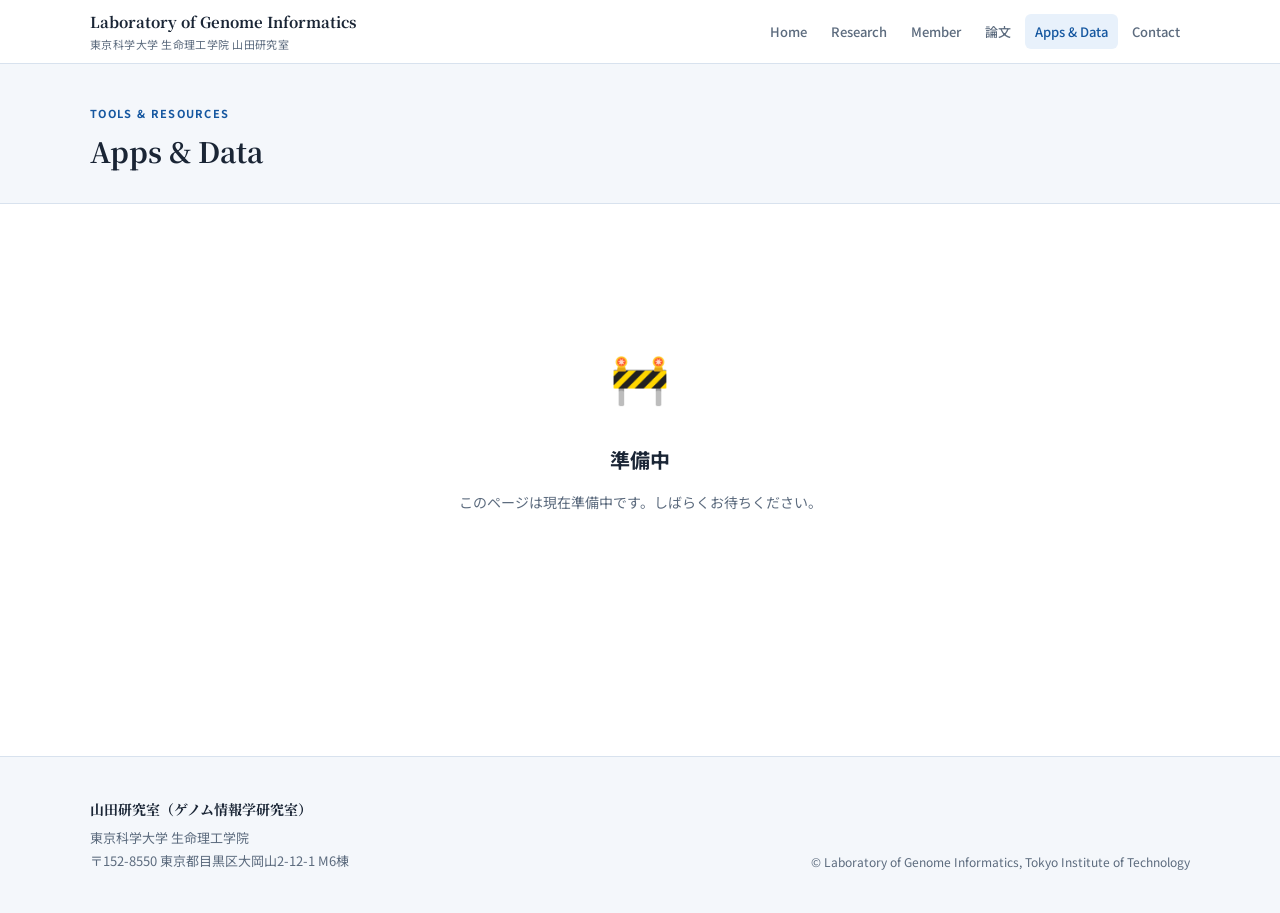
==== apps.html @ 6f7bf8bd "Create apps.html" ====
<!DOCTYPE html>
<html lang="ja">
<head>
<meta charset="UTF-8">
<meta name="viewport" content="width=device-width, initial-scale=1.0">
<title>Apps &amp; Data — 山田研究室</title>
<link rel="stylesheet" href="css/style.css">
</head>
<body>

<header>
  <div class="header-inner">
    <a href="index.html" class="site-title" style="text-decoration:none">
      Laboratory of Genome Informatics
      <span>東京科学大学 生命理工学院 山田研究室</span>
    </a>
    <button class="menu-toggle" id="menu-toggle" aria-label="メニュー" aria-expanded="false">
      <svg width="22" height="22" viewBox="0 0 24 24" fill="none" stroke="currentColor" stroke-width="2" stroke-linecap="round">
        <line x1="3" y1="6" x2="21" y2="6"/><line x1="3" y1="12" x2="21" y2="12"/><line x1="3" y1="18" x2="21" y2="18"/>
      </svg>
    </button>
    <nav id="main-nav">
      <a href="index.html">Home</a>
      <a href="research.html">Research</a>
      <a href="member.html">Member</a>
      <a href="papers.html">論文</a>
      <a href="apps.html">Apps &amp; Data</a>
      <a href="contact.html">Contact</a>
    </nav>
  </div>
</header>

<div class="page-banner">
  <div class="page-banner-inner">
    <div class="page-banner-label">Tools &amp; Resources</div>
    <h1>Apps &amp; Data</h1>
  </div>
</div>

<main>
  <div style="text-align:center; padding:80px 24px; color:var(--text-sub)">
    <div style="font-size:48px; margin-bottom:24px">🚧</div>
    <div style="font-size:20px; font-weight:700; color:var(--text); margin-bottom:12px">準備中</div>
    <div style="font-size:14px">このページは現在準備中です。しばらくお待ちください。</div>
  </div>
</main>

<footer>
  <div class="footer-inner">
    <div class="footer-org">
      <strong>山田研究室（ゲノム情報学研究室）</strong>
      東京科学大学 生命理工学院<br>
      〒152-8550 東京都目黒区大岡山2-12-1 M6棟
    </div>
    <div class="footer-copy">
      © Laboratory of Genome Informatics, Tokyo Institute of Technology
    </div>
  </div>
</footer>

<script src="js/main.js"></script>
</body>
</html>
---- css/style.css ----
/* =============================================
   Laboratory of Genome Informatics — Style
   ============================================= */

@import url('https://fonts.googleapis.com/css2?family=Noto+Serif+JP:wght@400;700&family=Noto+Sans+JP:wght@400;500;700&display=swap');

/* --- Tokens --- */
:root {
  --bg:           #FFFFFF;
  --bg-alt:       #F4F7FB;
  --bg-card:      #FFFFFF;
  --text:         #1A2535;
  --text-sub:     #5C6B7E;
  --accent:       #1557A0;
  --accent-hover: #0E3F78;
  --accent-light: #E8F1FB;
  --border:       #D8E2EE;
  --shadow:       0 1px 4px rgba(21,87,160,0.08);
  --radius:       6px;
  --header-h:     64px;
}

@media (prefers-color-scheme: dark) {
  :root:not([data-theme="light"]) {
    --bg:           #0C1624;
    --bg-alt:       #111E30;
    --bg-card:      #152036;
    --text:         #E2EAF4;
    --text-sub:     #8899AA;
    --accent:       #4A9FE0;
    --accent-hover: #6BB5EC;
    --accent-light: #162840;
    --border:       #1E3050;
    --shadow:       0 1px 4px rgba(0,0,0,0.3);
  }
}

:root[data-theme="dark"] {
  --bg:           #0C1624;
  --bg-alt:       #111E30;
  --bg-card:      #152036;
  --text:         #E2EAF4;
  --text-sub:     #8899AA;
  --accent:       #4A9FE0;
  --accent-hover: #6BB5EC;
  --accent-light: #162840;
  --border:       #1E3050;
  --shadow:       0 1px 4px rgba(0,0,0,0.3);
}

/* --- Reset & Base --- */
*, *::before, *::after { box-sizing: border-box; margin: 0; padding: 0; }

html { scroll-behavior: smooth; }

body {
  font-family: 'Noto Sans JP', sans-serif;
  font-size: 15px;
  line-height: 1.8;
  color: var(--text);
  background: var(--bg);
  padding: 0;
}

a { color: var(--accent); text-decoration: none; }
a:hover { color: var(--accent-hover); text-decoration: underline; }

img { max-width: 100%; display: block; }

h1, h2, h3, h4 {
  font-family: 'Noto Serif JP', serif;
  text-wrap: balance;
  line-height: 1.4;
}

/* --- Header & Nav --- */
header {
  position: sticky;
  top: 0;
  z-index: 100;
  height: var(--header-h);
  background: var(--bg);
  border-bottom: 1px solid var(--border);
  display: flex;
  align-items: center;
  padding-inline: 24px;
}

.header-inner {
  width: 100%;
  max-width: 1100px;
  margin-inline: auto;
  display: flex;
  align-items: center;
  justify-content: space-between;
  gap: 16px;
}

.site-title {
  font-family: 'Noto Serif JP', serif;
  font-size: 15px;
  font-weight: 700;
  color: var(--text);
  white-space: nowrap;
  flex-shrink: 0;
}

.site-title span {
  display: block;
  font-family: 'Noto Sans JP', sans-serif;
  font-size: 11px;
  font-weight: 400;
  color: var(--text-sub);
  letter-spacing: 0.04em;
}

nav { display: flex; gap: 4px; }

nav a {
  font-size: 13px;
  font-weight: 500;
  color: var(--text-sub);
  padding: 6px 10px;
  border-radius: var(--radius);
  transition: color 0.15s, background 0.15s;
  white-space: nowrap;
  text-decoration: none;
}

nav a:hover,
nav a.active {
  color: var(--accent);
  background: var(--accent-light);
}

.menu-toggle {
  display: none;
  background: none;
  border: none;
  cursor: pointer;
  padding: 8px;
  color: var(--text);
  flex-shrink: 0;
}

/* --- Page wrapper --- */
main {
  max-width: 1100px;
  margin-inline: auto;
  padding: 48px 24px 80px;
}

/* --- Section headings --- */
.section-heading {
  font-size: 22px;
  font-weight: 700;
  color: var(--text);
  margin-bottom: 4px;
}

.section-sub {
  font-size: 13px;
  color: var(--text-sub);
  letter-spacing: 0.06em;
  text-transform: uppercase;
  margin-bottom: 32px;
}

.section-divider {
  border: none;
  border-top: 1px solid var(--border);
  margin-block: 56px;
}

/* --- Hero --- */
.hero {
  padding-block: 56px 48px;
  display: grid;
  grid-template-columns: 1fr 280px;
  gap: 48px;
  align-items: center;
}

.hero-label {
  font-size: 11px;
  font-weight: 700;
  letter-spacing: 0.12em;
  text-transform: uppercase;
  color: var(--accent);
  margin-bottom: 16px;
}

.hero h1 {
  font-size: 32px;
  font-weight: 700;
  color: var(--text);
  margin-bottom: 20px;
  line-height: 1.35;
}

.hero p {
  font-size: 15px;
  color: var(--text-sub);
  max-width: 56ch;
  line-height: 1.85;
}

.hero-badge-wrap {
  background: var(--bg-alt);
  border: 1px solid var(--border);
  border-radius: 10px;
  padding: 24px;
}

.hero-badge-wrap p {
  font-size: 13px;
  color: var(--text-sub);
  line-height: 1.7;
}

.hero-badge-wrap strong {
  display: block;
  font-size: 15px;
  font-family: 'Noto Serif JP', serif;
  color: var(--text);
  margin-bottom: 8px;
}

/* --- Research grid --- */
.research-grid {
  display: grid;
  grid-template-columns: repeat(3, 1fr);
  gap: 16px;
}

.research-card {
  background: var(--bg-alt);
  border: 1px solid var(--border);
  border-radius: var(--radius);
  padding: 24px 20px;
  transition: border-color 0.15s, box-shadow 0.15s;
}

.research-card:hover {
  border-color: var(--accent);
  box-shadow: var(--shadow);
}

.research-icon {
  font-size: 28px;
  margin-bottom: 12px;
  line-height: 1;
}

.research-card h3 {
  font-size: 14px;
  font-weight: 700;
  color: var(--text);
  margin-bottom: 8px;
}

.research-card p {
  font-size: 13px;
  color: var(--text-sub);
  line-height: 1.7;
}

/* --- News --- */
.news-list {
  list-style: none;
  display: flex;
  flex-direction: column;
  gap: 0;
}

.news-item {
  display: grid;
  grid-template-columns: 110px 1fr;
  gap: 16px;
  padding-block: 14px;
  border-bottom: 1px solid var(--border);
  align-items: baseline;
}

.news-item:first-child { border-top: 1px solid var(--border); }

.news-date {
  font-size: 13px;
  color: var(--text-sub);
  font-variant-numeric: tabular-nums;
  white-space: nowrap;
}

.news-text { font-size: 14px; color: var(--text); }

/* --- Member page --- */
.member-section { margin-bottom: 48px; }

.member-section-title {
  font-size: 13px;
  font-weight: 700;
  letter-spacing: 0.08em;
  text-transform: uppercase;
  color: var(--accent);
  padding-bottom: 10px;
  border-bottom: 2px solid var(--accent-light);
  margin-bottom: 20px;
}

.member-list {
  display: grid;
  grid-template-columns: repeat(auto-fill, minmax(220px, 1fr));
  gap: 12px;
  list-style: none;
}

.member-item {
  background: var(--bg-alt);
  border: 1px solid var(--border);
  border-radius: var(--radius);
  padding: 16px 18px;
}

.member-item.professor {
  background: var(--accent-light);
  border-color: var(--accent);
}

.member-name {
  font-size: 14px;
  font-weight: 700;
  color: var(--text);
  margin-bottom: 2px;
}

.member-name-en {
  font-size: 12px;
  color: var(--text-sub);
  margin-bottom: 6px;
}

.member-role {
  font-size: 12px;
  color: var(--accent);
  font-weight: 500;
}

.member-email {
  font-size: 12px;
  color: var(--text-sub);
  margin-top: 6px;
  word-break: break-all;
}

/* --- Papers page --- */
.papers-list {
  list-style: none;
  display: flex;
  flex-direction: column;
  gap: 0;
}

.paper-item {
  padding-block: 20px;
  border-bottom: 1px solid var(--border);
}

.paper-item:first-child { border-top: 1px solid var(--border); }

.paper-title {
  font-size: 15px;
  font-weight: 700;
  color: var(--text);
  margin-bottom: 4px;
}

.paper-meta {
  font-size: 13px;
  color: var(--text-sub);
  line-height: 1.6;
}

.paper-meta a {
  font-size: 12px;
  color: var(--accent);
}

/* --- Contact page --- */
.contact-block {
  background: var(--bg-alt);
  border: 1px solid var(--border);
  border-radius: var(--radius);
  padding: 32px;
  max-width: 600px;
}

.contact-row {
  display: grid;
  grid-template-columns: 100px 1fr;
  gap: 8px 16px;
  padding-block: 12px;
  border-bottom: 1px solid var(--border);
  font-size: 14px;
}

.contact-row:last-child { border-bottom: none; }

.contact-label {
  font-size: 12px;
  font-weight: 700;
  letter-spacing: 0.05em;
  color: var(--text-sub);
  text-transform: uppercase;
  padding-top: 2px;
}

/* --- Footer --- */
footer {
  background: var(--bg-alt);
  border-top: 1px solid var(--border);
  padding-block: 40px;
  padding-inline: 24px;
  margin-top: 80px;
}

.footer-inner {
  max-width: 1100px;
  margin-inline: auto;
  display: flex;
  justify-content: space-between;
  align-items: flex-end;
  gap: 24px;
  flex-wrap: wrap;
}

.footer-org {
  font-size: 13px;
  color: var(--text-sub);
  line-height: 1.8;
}

.footer-org strong {
  display: block;
  font-size: 14px;
  font-family: 'Noto Serif JP', serif;
  color: var(--text);
  margin-bottom: 4px;
}

.footer-copy {
  font-size: 12px;
  color: var(--text-sub);
}

/* --- Page title banner --- */
.page-banner {
  background: var(--bg-alt);
  border-bottom: 1px solid var(--border);
  padding: 40px 24px 32px;
}

.page-banner-inner {
  max-width: 1100px;
  margin-inline: auto;
}

.page-banner-label {
  font-size: 11px;
  letter-spacing: 0.12em;
  text-transform: uppercase;
  color: var(--accent);
  font-weight: 700;
  margin-bottom: 8px;
}

.page-banner h1 {
  font-size: 28px;
  font-weight: 700;
  color: var(--text);
}

/* --- Responsive --- */
@media (max-width: 768px) {
  nav { display: none; flex-direction: column; position: absolute; top: var(--header-h); left: 0; right: 0; background: var(--bg); border-bottom: 1px solid var(--border); padding: 12px 16px; gap: 4px; }
  nav.open { display: flex; }
  .menu-toggle { display: block; }
  .hero { grid-template-columns: 1fr; }
  .hero-badge-wrap { display: none; }
  .research-grid { grid-template-columns: repeat(2, 1fr); }
  .contact-row { grid-template-columns: 1fr; gap: 4px; }
}

@media (max-width: 480px) {
  .research-grid { grid-template-columns: 1fr; }
  .hero h1 { font-size: 24px; }
  .member-list { grid-template-columns: 1fr; }
}
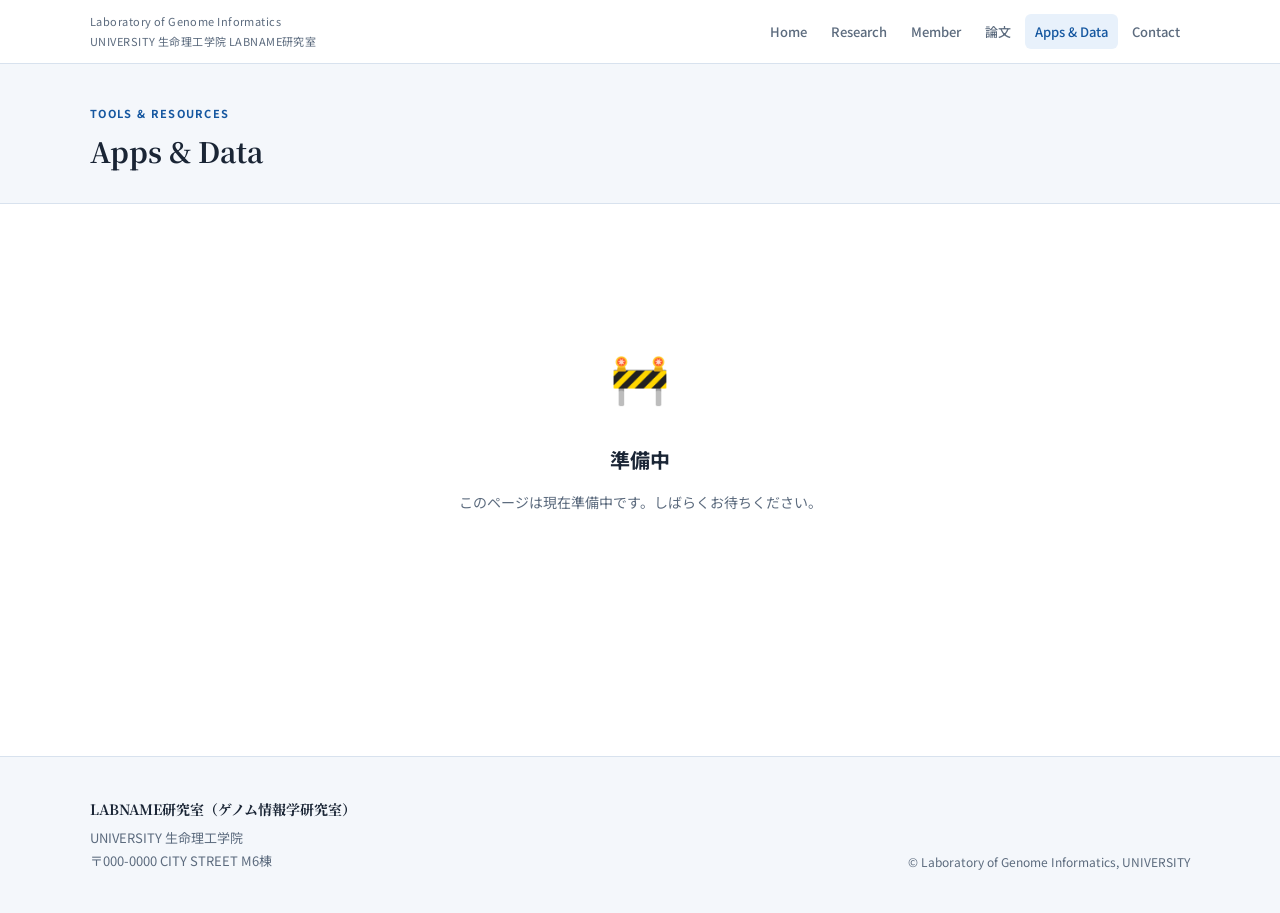
==== commit 1b43fc10: "Update apps.html" ====
--- a/apps.html
+++ b/apps.html
@@ -3,7 +3,7 @@
 <head>
 <meta charset="UTF-8">
 <meta name="viewport" content="width=device-width, initial-scale=1.0">
-<title>Apps &amp; Data — 山田研究室</title>
+<title>Apps &amp; Data — Laboratory of Genome Informatics</title>
 <link rel="stylesheet" href="css/style.css">
 </head>
 <body>
@@ -11,8 +11,8 @@
 <header>
   <div class="header-inner">
     <a href="index.html" class="site-title" style="text-decoration:none">
-      Laboratory of Genome Informatics
-      <span>東京科学大学 生命理工学院 山田研究室</span>
+      <span class="site-title-en">Laboratory of Genome Informatics</span>
+      <span class="site-title-ja"></span>
     </a>
     <button class="menu-toggle" id="menu-toggle" aria-label="メニュー" aria-expanded="false">
       <svg width="22" height="22" viewBox="0 0 24 24" fill="none" stroke="currentColor" stroke-width="2" stroke-linecap="round">
@@ -48,13 +48,11 @@
 <footer>
   <div class="footer-inner">
     <div class="footer-org">
-      <strong>山田研究室（ゲノム情報学研究室）</strong>
-      東京科学大学 生命理工学院<br>
-      〒152-8550 東京都目黒区大岡山2-12-1 M6棟
+      <strong class="footer-lab"></strong>
+      <span class="footer-university"></span><br>
+      <span class="footer-address"></span>
     </div>
-    <div class="footer-copy">
-      © Laboratory of Genome Informatics, Tokyo Institute of Technology
-    </div>
+    <div class="footer-copy"></div>
   </div>
 </footer>
 
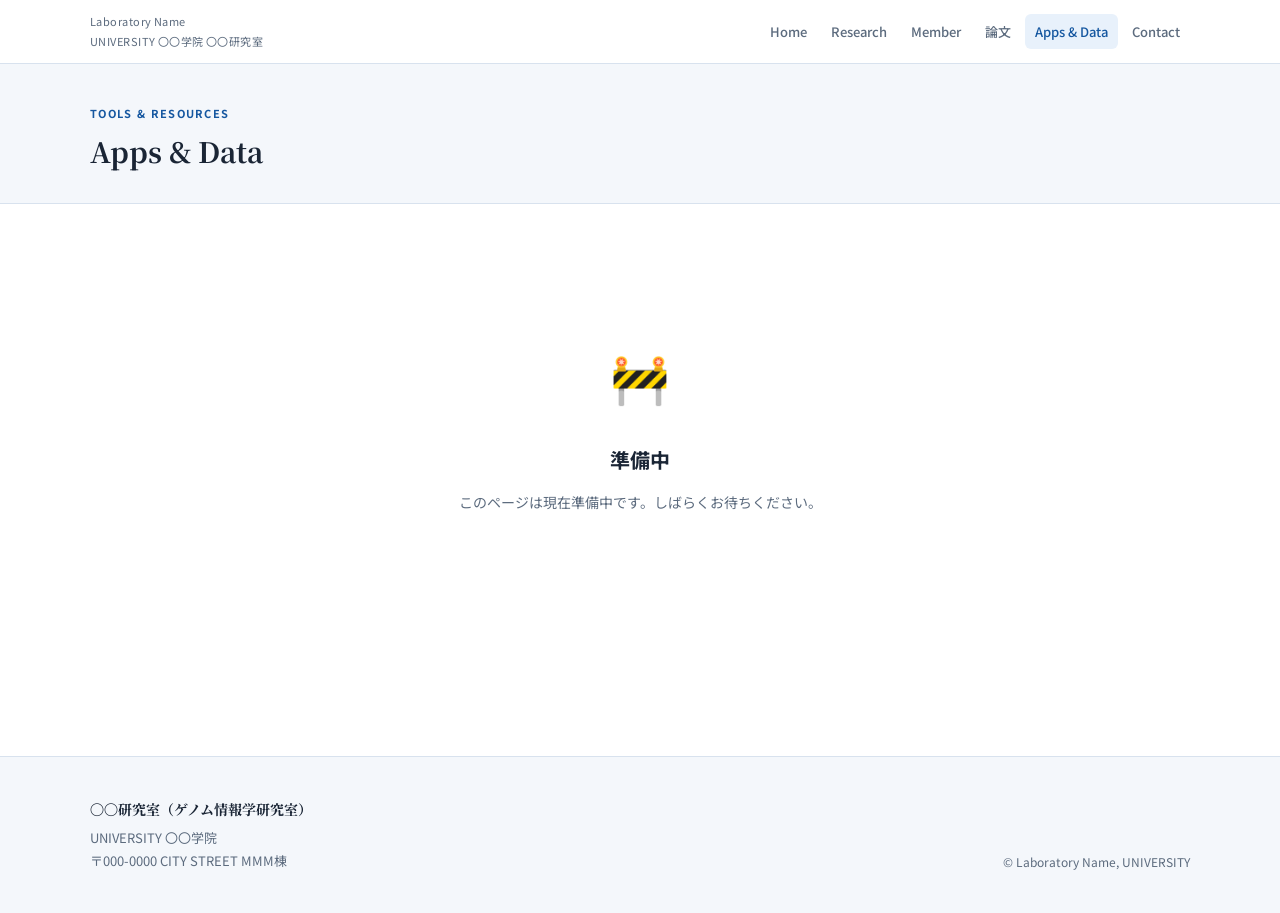
==== commit c4c26351: "Update apps.html" ====
--- a/apps.html
+++ b/apps.html
@@ -11,7 +11,7 @@
 <header>
   <div class="header-inner">
     <a href="index.html" class="site-title" style="text-decoration:none">
-      <span class="site-title-en">Laboratory of Genome Informatics</span>
+      <span class="site-title-en"></span>
       <span class="site-title-ja"></span>
     </a>
     <button class="menu-toggle" id="menu-toggle" aria-label="メニュー" aria-expanded="false">
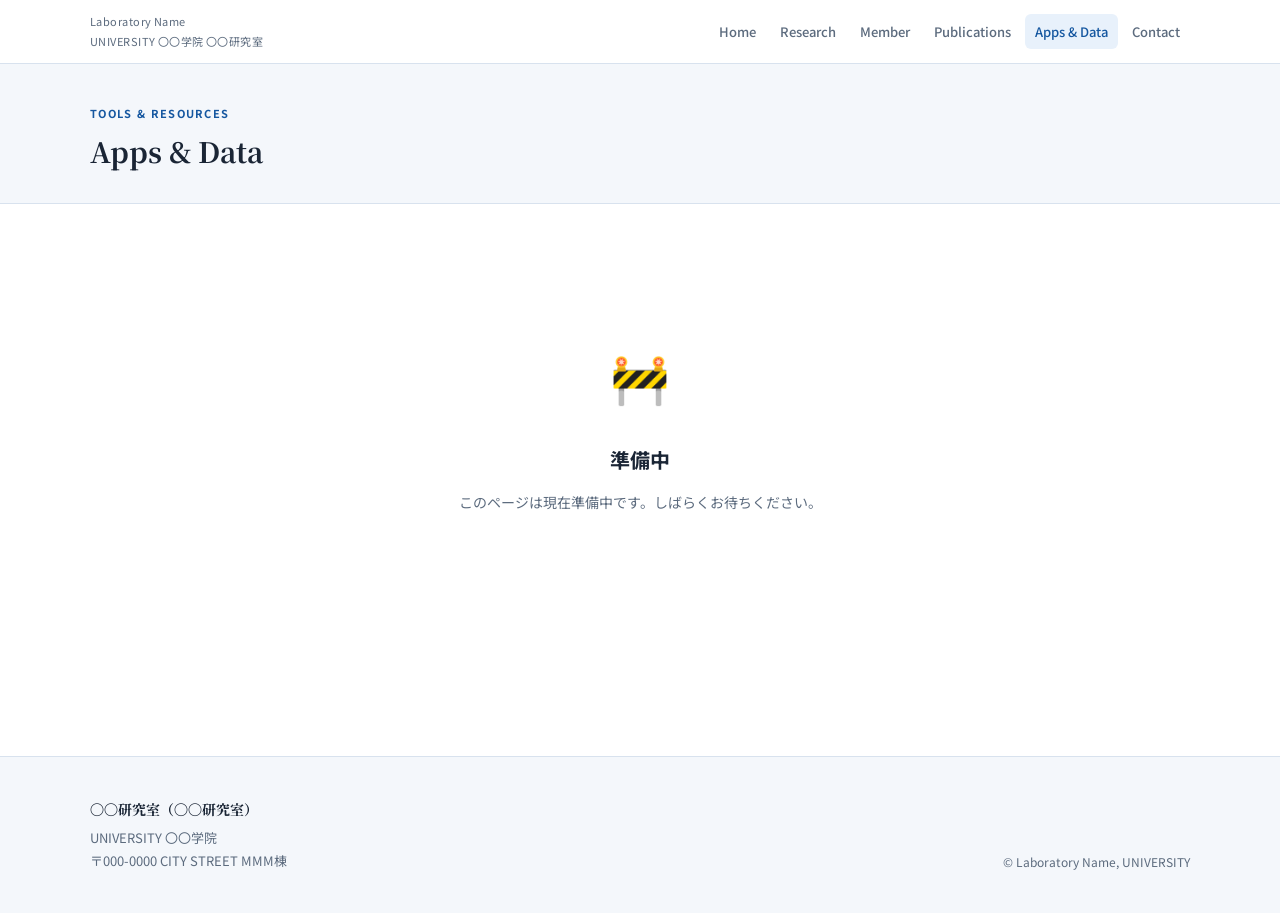
==== commit ab956a7a: "Update apps.html" ====
--- a/apps.html
+++ b/apps.html
@@ -23,7 +23,7 @@
       <a href="index.html">Home</a>
       <a href="research.html">Research</a>
       <a href="member.html">Member</a>
-      <a href="papers.html">論文</a>
+      <a href="papers.html">Publications</a>
       <a href="apps.html">Apps &amp; Data</a>
       <a href="contact.html">Contact</a>
     </nav>
